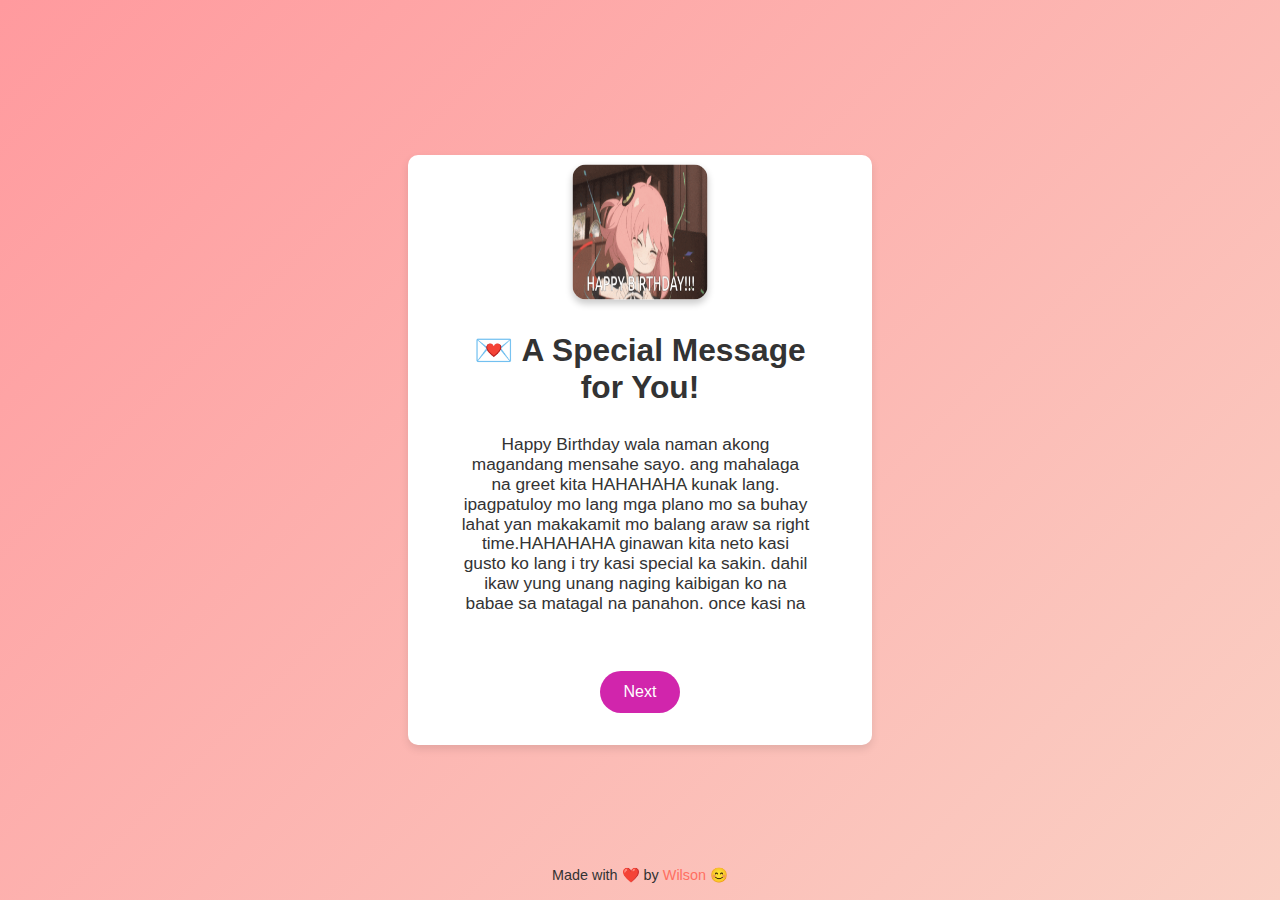
==== message.html @ a4695a92 "Add files via upload" ====
<!DOCTYPE html>
<html lang="en">
<head>
    <meta charset="UTF-8">
    <meta name="viewport" content="width=device-width, initial-scale=1.0">
    <title>Your Special Message</title>
    <link rel="stylesheet" href="message.css">
</head>
<body>
    <div class="card">
        <img src="happy-birthday-anya.gif">
        <h1>💌 A Special Message for You!</h1>
        <p>Happy Birthday wala naman akong magandang mensahe sayo. ang mahalaga na greet kita HAHAHAHA 
           kunak lang. ipagpatuloy mo lang mga plano mo sa buhay lahat yan makakamit mo balang araw
            sa right time.HAHAHAHA 
            ginawan kita neto kasi gusto ko lang i try kasi special ka sakin. dahil ikaw yung unang naging kaibigan ko na babae sa matagal na panahon. once kasi na naging kaibigan ko isang tao kahit na walang kamustahan manantiling kaibigan ko parin at thank you dahil minsan binibigyan mo ako ng time para kausapin. kahit na busy ka. basta adu lahat. wish ko para sayo wag kang sumuko sa mga nasimulan mo, ipagpatuloy mo lang ang pag serve kay lord dahil nasa kanya ang tunay na tagumpay. Sana next time mag kita ulit tayo soon. may preserve gifts pala ako sayo ang problema pano ko ibibgay to sayo HAHAHAHA. 
            May your birthday be as amazing as you are. Enjoy your special day to the fullest!</p>
        <button onclick="window.location.href='Gifts.html'">Next</button>
    </div>
    <footer>
        Made with ❤️ by <a href="https://www.facebook.com/profile.php?id=100009276773276">Wilson</a> 😊
    </footer>
    
</body>
</html>
---- message.css ----
body {
    font-family: Arial, sans-serif;
    margin: 0;
    padding: 0;
    background: linear-gradient(135deg, #ff9a9e, #fad0c4);
    color: #333;
    display: flex;
    justify-content: center;
    align-items: center;
    height: 100vh;
}

.card {
    background: #fff;
    padding: 2rem;
    border-radius: 10px;
    box-shadow: 0 4px 8px rgba(0, 0, 0, 0.1);
    text-align: center;
    max-width: 400px;
}

.card h1 {
    font-size: 2.2rem;
    margin: 0;
    /* color: #ff6f61; */
    animation: colorChange 10s infinite;
    transform: translateY(-30px) scale(0.9);
    animation: birthdayEntrance 0.5s ease-out forwards;
}
.card p {
    font-size: 1.2rem;
    margin: 1rem 0;
    transform: translateY(-30px) scale(0.9);
    animation: birthdayEntrance 1.0s ease-out forwards;
    max-height: 200px; /* Set a maximum height for the paragraph */
    overflow-y: auto; /* Enable vertical scrolling */
    padding-right: 10px; /* Optional, adds space for the scrollbar */
}

.card img {
    width: 150px;
    height: 150px;
    border-radius: 10%;
    margin-bottom: 1rem;
    box-shadow: 0 4px 8px rgba(0, 0, 0, 0.2);
    transform: translateY(-30px) scale(0.9);
    animation: birthdayEntrance 0.3s ease-out forwards;

}

.card button {
    background: #d125ac;
    color: #fff;
    border: none;
    padding: 0.75rem 1.5rem;
    border-radius: 25px;
    font-size: 1rem;
    cursor: pointer;
    transition: background 0.3s ease;
}
@keyframes birthdayEntrance {
    0% {
      opacity: 0;
      transform: translateY(-30px) scale(0.9);
    }
    100% {
      opacity: 1;
      transform: translateY(0) scale(1);
    }
  }
.card button:hover {
    background: #e55a4e;
}

footer {
    position: absolute;
    bottom: 1rem;
    width: 100%;
    text-align: center;
    font-size: 0.9rem;
}

footer a {
    color: #ff6f61;
    text-decoration: none;
}
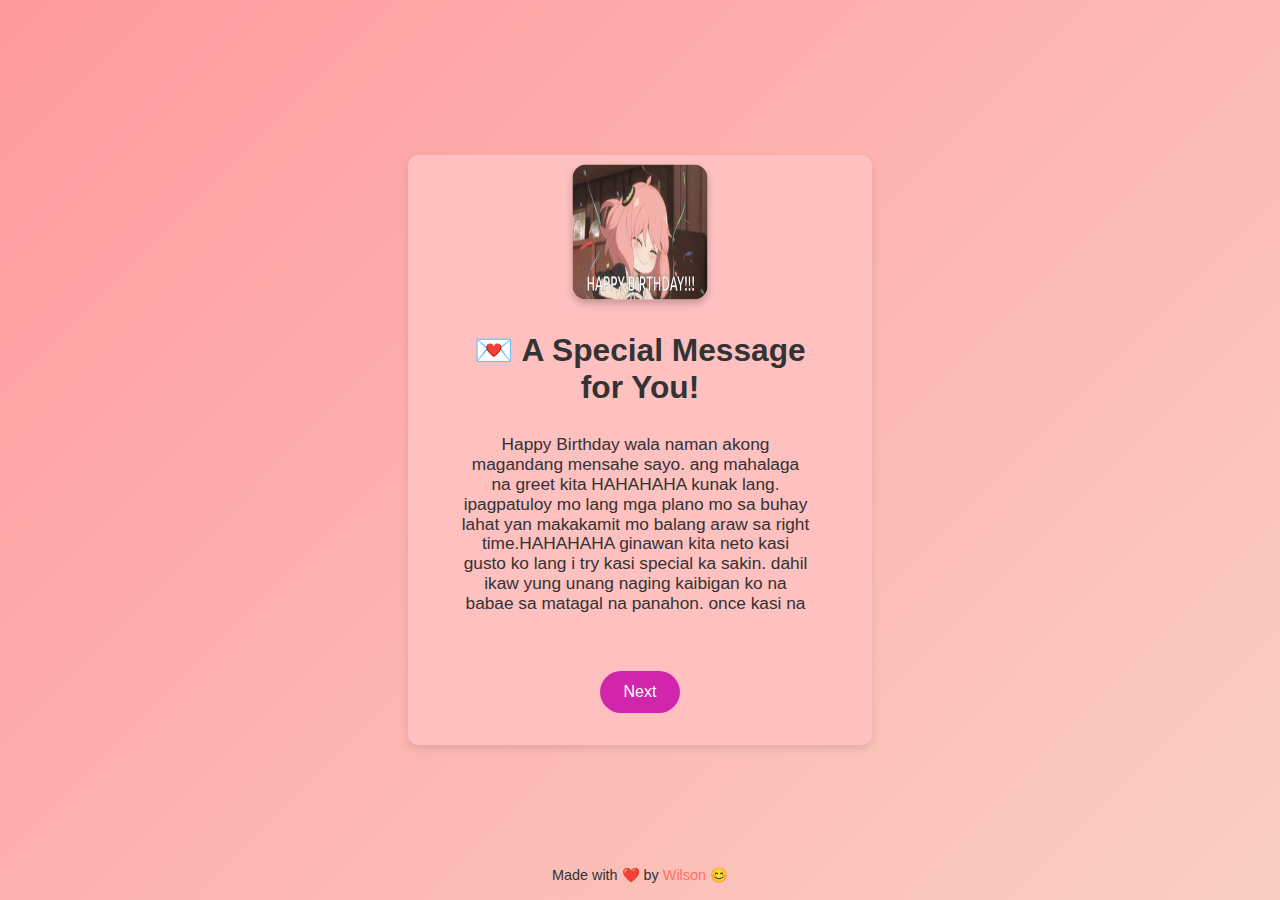
==== commit 8df341a2: "Update message.html" ====
--- a/message.html
+++ b/message.html
@@ -17,6 +17,7 @@
             May your birthday be as amazing as you are. Enjoy your special day to the fullest!</p>
         <button onclick="window.location.href='Gifts.html'">Next</button>
     </div>
+    
     <footer>
         Made with ❤️ by <a href="https://www.facebook.com/profile.php?id=100009276773276">Wilson</a> 😊
     </footer>
--- a/message.css
+++ b/message.css
@@ -11,7 +11,7 @@
 }
 
 .card {
-    background: #fff;
+    background: #ffc0c0;
     padding: 2rem;
     border-radius: 10px;
     box-shadow: 0 4px 8px rgba(0, 0, 0, 0.1);
@@ -83,4 +83,4 @@
 footer a {
     color: #ff6f61;
     text-decoration: none;
-}+}
